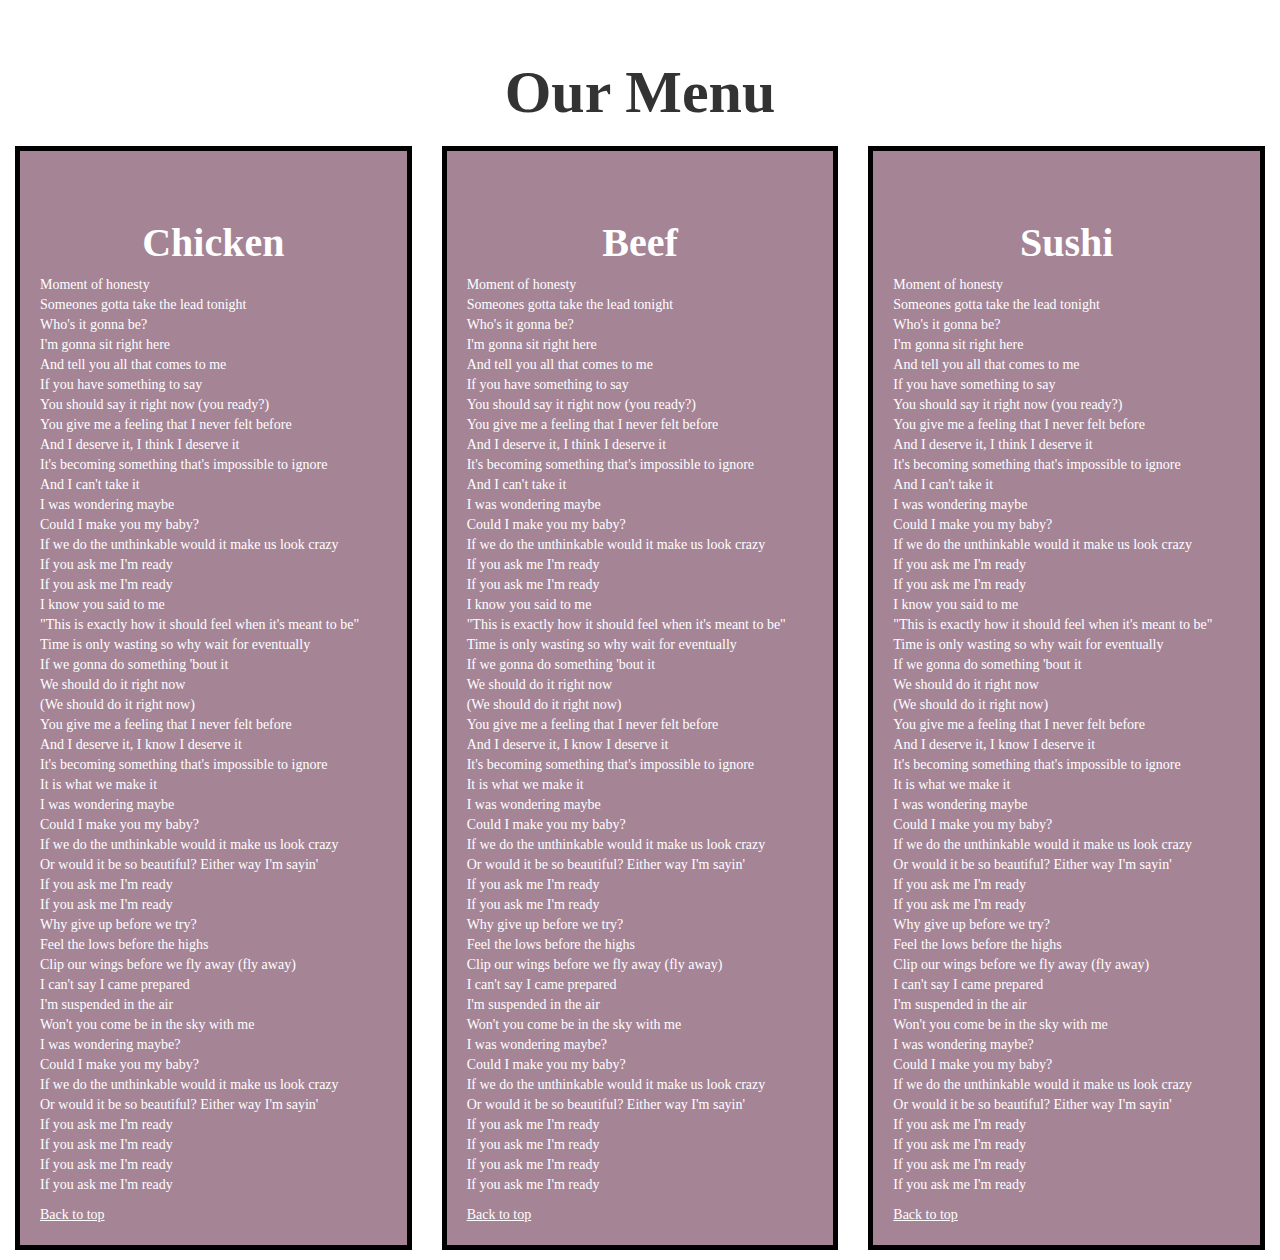
==== mod3_solution/index.html @ d4f3d7a2 "module 3 assignment" ====
<!doctype html>
<html lang="en">
  <head>
    <meta charset="utf-8">
    <meta http-equiv="X-UA-Compatible" content="IE=edge">
    <meta name="viewport" content="width=device-width, initial-scale=1">
    <title>Assignment Solution for Module 3</title>
    <link rel="stylesheet" href="css/bootstrap.min.css">
    <link rel="stylesheet" href="css/styles.css">
  </head>
<body>

  <p id='top'class="text-center">Our Menu</p>
  <div class="container-fluid">
      <div class="row">
          <div class='col-md-4 col-sm-6 col-xs-12'>
            <div class=column>
              <h3 id='heading' class='text-center'>Chicken</h3>
              <p>Moment of honesty <br>
                Someones gotta take the lead tonight<br>
                Who's it gonna be?<br>
                I'm gonna sit right here<br>
                And tell you all that comes to me<br>
                If you have something to say<br>
                You should say it right now (you ready?)<br>
                You give me a feeling that I never felt before<br>
                And I deserve it, I think I deserve it<br>
                It's becoming something that's impossible to ignore<br>
                And I can't take it<br>
                I was wondering maybe<br>
                Could I make you my baby?<br>
                If we do the unthinkable would it make us look crazy<br>
                If you ask me I'm ready<br>
                If you ask me I'm ready<br>
                I know you said to me<br>
                "This is exactly how it should feel when it's meant to be"<br>
                Time is only wasting so why wait for eventually<br>
                If we gonna do something 'bout it<br>
                We should do it right now<br>
                (We should do it right now)<br>
                You give me a feeling that I never felt before<br>
                And I deserve it, I know I deserve it<br>
                It's becoming something that's impossible to ignore<br>
                It is what we make it<br>
                I was wondering maybe<br>
                Could I make you my baby?<br>
                If we do the unthinkable would it make us look crazy<br>
                Or would it be so beautiful? Either way I'm sayin'<br>
                If you ask me I'm ready<br>
                If you ask me I'm ready<br>
                Why give up before we try?<br>
                Feel the lows before the highs<br>
                Clip our wings before we fly away (fly away)<br>
                I can't say I came prepared<br>
                I'm suspended in the air<br>
                Won't you come be in the sky with me<br>
                I was wondering maybe?<br>
                Could I make you my baby?<br>
                If we do the unthinkable would it make us look crazy<br>
                Or would it be so beautiful? Either way I'm sayin'<br>
                If you ask me I'm ready<br>
                If you ask me I'm ready<br>
                If you ask me I'm ready<br>
                If you ask me I'm ready</p>
                <a href='#top'>Back to top</a>
            </div>
          </div>
          <div class='col-md-4 col-sm-6 col-xs-12'>
            <div class=column>
            <h3 id='heading' class='text-center'>Beef</h3>
            <p>Moment of honesty <br>
              Someones gotta take the lead tonight<br>
              Who's it gonna be?<br>
              I'm gonna sit right here<br>
              And tell you all that comes to me<br>
              If you have something to say<br>
              You should say it right now (you ready?)<br>
              You give me a feeling that I never felt before<br>
              And I deserve it, I think I deserve it<br>
              It's becoming something that's impossible to ignore<br>
              And I can't take it<br>
              I was wondering maybe<br>
              Could I make you my baby?<br>
              If we do the unthinkable would it make us look crazy<br>
              If you ask me I'm ready<br>
              If you ask me I'm ready<br>
              I know you said to me<br>
              "This is exactly how it should feel when it's meant to be"<br>
              Time is only wasting so why wait for eventually<br>
              If we gonna do something 'bout it<br>
              We should do it right now<br>
              (We should do it right now)<br>
              You give me a feeling that I never felt before<br>
              And I deserve it, I know I deserve it<br>
              It's becoming something that's impossible to ignore<br>
              It is what we make it<br>
              I was wondering maybe<br>
              Could I make you my baby?<br>
              If we do the unthinkable would it make us look crazy<br>
              Or would it be so beautiful? Either way I'm sayin'<br>
              If you ask me I'm ready<br>
              If you ask me I'm ready<br>
              Why give up before we try?<br>
              Feel the lows before the highs<br>
              Clip our wings before we fly away (fly away)<br>
              I can't say I came prepared<br>
              I'm suspended in the air<br>
              Won't you come be in the sky with me<br>
              I was wondering maybe?<br>
              Could I make you my baby?<br>
              If we do the unthinkable would it make us look crazy<br>
              Or would it be so beautiful? Either way I'm sayin'<br>
              If you ask me I'm ready<br>
              If you ask me I'm ready<br>
              If you ask me I'm ready<br>
              If you ask me I'm ready</p>
              <a href='#top'>Back to top</a>
            </div>
        </div>
        <div class='col-md-4 col-sm-12 col-xs-12'>
          <div class=column>
            <h3 id='heading' class='text-center'>Sushi</h3>
            <p>Moment of honesty <br>
              Someones gotta take the lead tonight<br>
              Who's it gonna be?<br>
              I'm gonna sit right here<br>
              And tell you all that comes to me<br>
              If you have something to say<br>
              You should say it right now (you ready?)<br>
              You give me a feeling that I never felt before<br>
              And I deserve it, I think I deserve it<br>
              It's becoming something that's impossible to ignore<br>
              And I can't take it<br>
              I was wondering maybe<br>
              Could I make you my baby?<br>
              If we do the unthinkable would it make us look crazy<br>
              If you ask me I'm ready<br>
              If you ask me I'm ready<br>
              I know you said to me<br>
              "This is exactly how it should feel when it's meant to be"<br>
              Time is only wasting so why wait for eventually<br>
              If we gonna do something 'bout it<br>
              We should do it right now<br>
              (We should do it right now)<br>
              You give me a feeling that I never felt before<br>
              And I deserve it, I know I deserve it<br>
              It's becoming something that's impossible to ignore<br>
              It is what we make it<br>
              I was wondering maybe<br>
              Could I make you my baby?<br>
              If we do the unthinkable would it make us look crazy<br>
              Or would it be so beautiful? Either way I'm sayin'<br>
              If you ask me I'm ready<br>
              If you ask me I'm ready<br>
              Why give up before we try?<br>
              Feel the lows before the highs<br>
              Clip our wings before we fly away (fly away)<br>
              I can't say I came prepared<br>
              I'm suspended in the air<br>
              Won't you come be in the sky with me<br>
              I was wondering maybe?<br>
              Could I make you my baby?<br>
              If we do the unthinkable would it make us look crazy<br>
              Or would it be so beautiful? Either way I'm sayin'<br>
              If you ask me I'm ready<br>
              If you ask me I'm ready<br>
              If you ask me I'm ready<br>
              If you ask me I'm ready</p>
              <a href='#top'>Back to top</a>
          </div>
        </div>
      </div>
  </div>
  <!-- jQuery (Bootstrap JS plugins depend on it) -->
  <script src="js/jquery-1.11.3.min.js"></script>
  <script src="js/bootstrap.min.js"></script>
  <script src="js/script.js"></script>
</body>
</html>
---- mod3_solution/css/styles.css ----
* {
    box-sizing: border-box;
    font-family: Cambria, Cochin, Georgia, Times, 'Times New Roman', serif;

}

.text-center {

    margin-top: 50px;
    font-size: 60px;
    font-weight: bolder;
}

#heading {
    font-size: 40px;
    font-weight: bold;
    color: white;
}

.column {
    background-color:#A58496;
    color: white;
    border: 5px solid black;
    margin-bottom: 10px;
    padding: 20px;
}

a:link {
    color: white;
    text-decoration: underline;
}

a:visited {
    color: white;
    text-decoration: underline;
}

a:hover {
    color: black;
    text-decoration: underline;
}

a:active {
    color: black;
    text-decoration: underline;
}
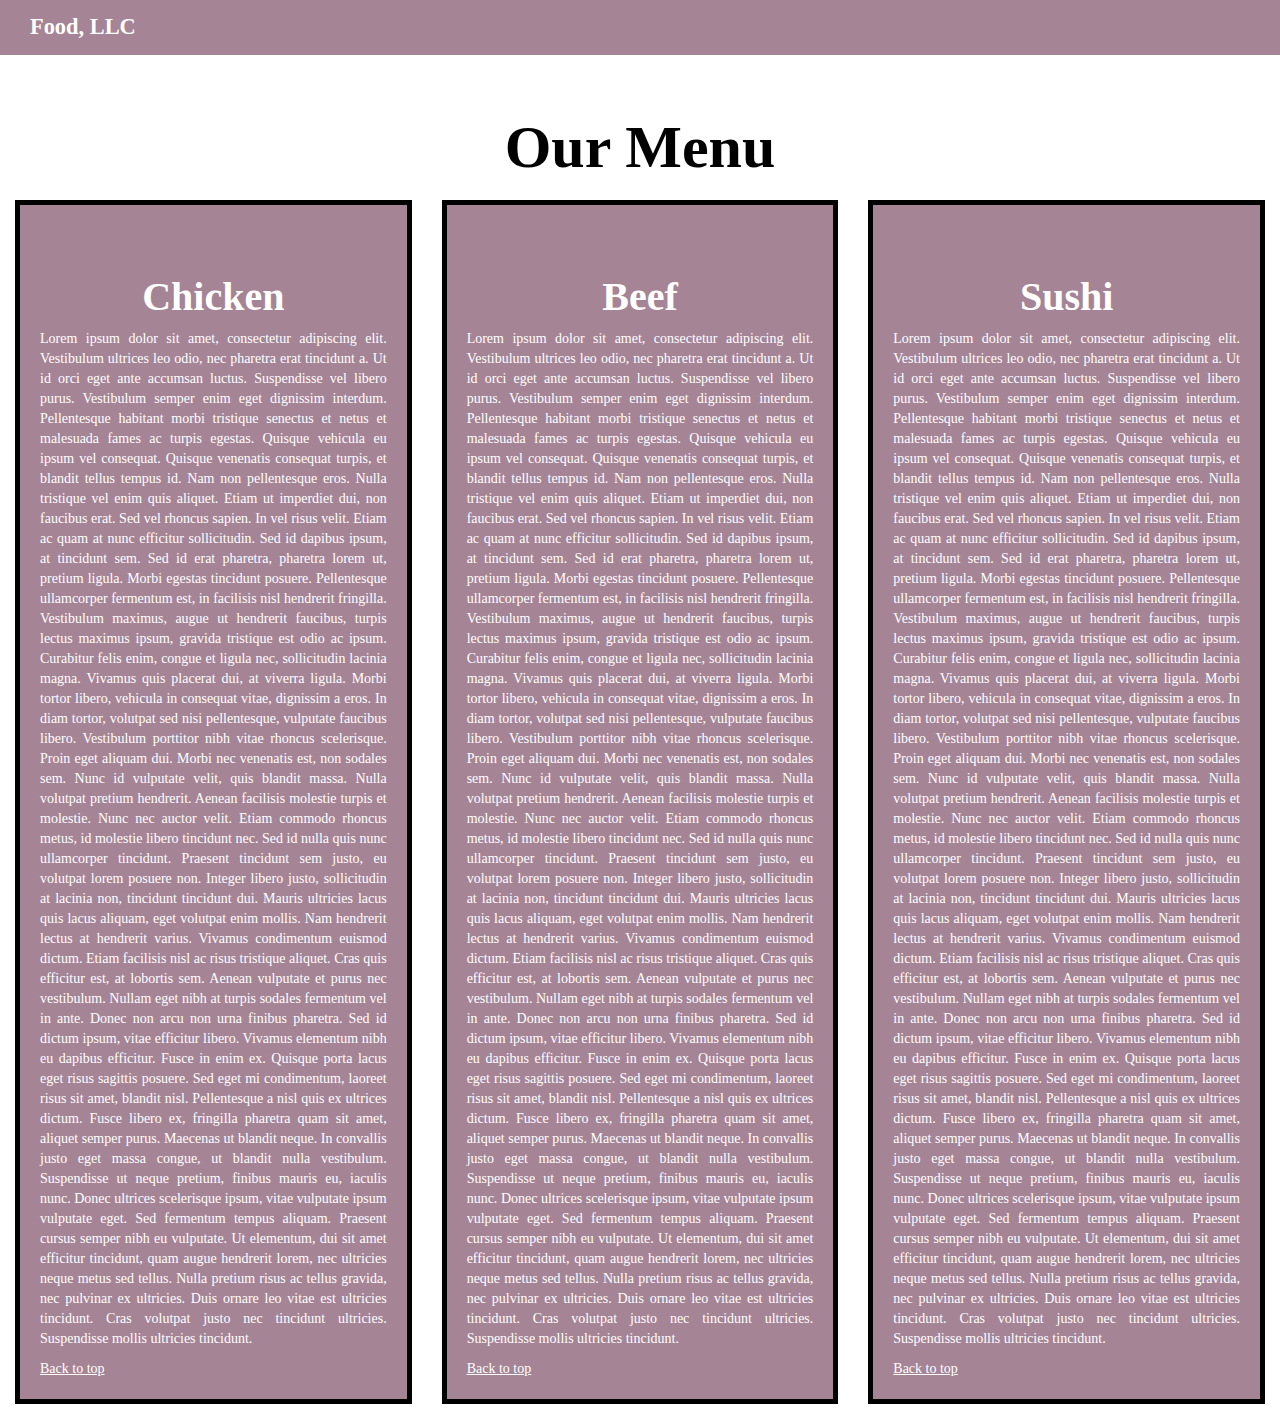
==== commit e15b6f4c: "module 3 assignment final version" ====
--- a/mod3_solution/index.html
+++ b/mod3_solution/index.html
@@ -1,5 +1,6 @@
 <!doctype html>
 <html lang="en">
+
   <head>
     <meta charset="utf-8">
     <meta http-equiv="X-UA-Compatible" content="IE=edge">
@@ -8,164 +9,81 @@
     <link rel="stylesheet" href="css/bootstrap.min.css">
     <link rel="stylesheet" href="css/styles.css">
   </head>
+
 <body>
+  <header>
+    <nav id='header-nav' class='navbar navbar-default'>
+      <div class='container-fluid'>
+        <h1 id='brand'>Food, LLC</h1>
+        <buttom type='buttom' class='navbar-toggle collapsed'data-toggle='collapse' data-target='#collapsable-nav' aria-expanded="false">
+          <span class='sr-only'>Toggle navigation</span>
+          <span class='icon-bar'></span>
+          <span class='icon-bar'></span>
+          <span class='icon-bar'></span>
+        </buttom>
+      </div>  
 
-  <p id='top'class="text-center">Our Menu</p>
-  <div class="container-fluid">
+      <div id='collapsable-nav' class='collapse navbar-collapse'>
+        <ul id='nav-list' class='nav navbar-nav navbar-right visible-xs'>
+          <li>
+            <a href='#chicken'>Chicken</a>
+          </li>
+          <li>
+            <a href='#beef'>Beef</a>
+          </li>
+          <li>
+            <a href='#sushi'>Sushi</a>
+          </li>
+        </ul>
+      </div>
+    </nav>
+  </header>
+
+    <p id='top'class="text-center">Our Menu</p>
+     <div class="container-fluid">
       <div class="row">
           <div class='col-md-4 col-sm-6 col-xs-12'>
             <div class=column>
-              <h3 id='heading' class='text-center'>Chicken</h3>
-              <p>Moment of honesty <br>
-                Someones gotta take the lead tonight<br>
-                Who's it gonna be?<br>
-                I'm gonna sit right here<br>
-                And tell you all that comes to me<br>
-                If you have something to say<br>
-                You should say it right now (you ready?)<br>
-                You give me a feeling that I never felt before<br>
-                And I deserve it, I think I deserve it<br>
-                It's becoming something that's impossible to ignore<br>
-                And I can't take it<br>
-                I was wondering maybe<br>
-                Could I make you my baby?<br>
-                If we do the unthinkable would it make us look crazy<br>
-                If you ask me I'm ready<br>
-                If you ask me I'm ready<br>
-                I know you said to me<br>
-                "This is exactly how it should feel when it's meant to be"<br>
-                Time is only wasting so why wait for eventually<br>
-                If we gonna do something 'bout it<br>
-                We should do it right now<br>
-                (We should do it right now)<br>
-                You give me a feeling that I never felt before<br>
-                And I deserve it, I know I deserve it<br>
-                It's becoming something that's impossible to ignore<br>
-                It is what we make it<br>
-                I was wondering maybe<br>
-                Could I make you my baby?<br>
-                If we do the unthinkable would it make us look crazy<br>
-                Or would it be so beautiful? Either way I'm sayin'<br>
-                If you ask me I'm ready<br>
-                If you ask me I'm ready<br>
-                Why give up before we try?<br>
-                Feel the lows before the highs<br>
-                Clip our wings before we fly away (fly away)<br>
-                I can't say I came prepared<br>
-                I'm suspended in the air<br>
-                Won't you come be in the sky with me<br>
-                I was wondering maybe?<br>
-                Could I make you my baby?<br>
-                If we do the unthinkable would it make us look crazy<br>
-                Or would it be so beautiful? Either way I'm sayin'<br>
-                If you ask me I'm ready<br>
-                If you ask me I'm ready<br>
-                If you ask me I'm ready<br>
-                If you ask me I'm ready</p>
+              <h3 id='chicken' class='text-center'>Chicken</h3>
+              <p>Lorem ipsum dolor sit amet, consectetur adipiscing elit. Vestibulum ultrices leo odio, nec pharetra erat tincidunt a. Ut id orci eget ante accumsan luctus. Suspendisse vel libero purus. Vestibulum semper enim eget dignissim interdum. Pellentesque habitant morbi tristique senectus et netus et malesuada fames ac turpis egestas. Quisque vehicula eu ipsum vel consequat. Quisque venenatis consequat turpis, et blandit tellus tempus id. Nam non pellentesque eros. Nulla tristique vel enim quis aliquet. Etiam ut imperdiet dui, non faucibus erat. Sed vel rhoncus sapien. In vel risus velit. Etiam ac quam at nunc efficitur sollicitudin. Sed id dapibus ipsum, at tincidunt sem.
+
+                Sed id erat pharetra, pharetra lorem ut, pretium ligula. Morbi egestas tincidunt posuere. Pellentesque ullamcorper fermentum est, in facilisis nisl hendrerit fringilla. Vestibulum maximus, augue ut hendrerit faucibus, turpis lectus maximus ipsum, gravida tristique est odio ac ipsum. Curabitur felis enim, congue et ligula nec, sollicitudin lacinia magna. Vivamus quis placerat dui, at viverra ligula. Morbi tortor libero, vehicula in consequat vitae, dignissim a eros. In diam tortor, volutpat sed nisi pellentesque, vulputate faucibus libero. Vestibulum porttitor nibh vitae rhoncus scelerisque. Proin eget aliquam dui. Morbi nec venenatis est, non sodales sem. Nunc id vulputate velit, quis blandit massa. Nulla volutpat pretium hendrerit. Aenean facilisis molestie turpis et molestie. Nunc nec auctor velit. Etiam commodo rhoncus metus, id molestie libero tincidunt nec.
+                
+                Sed id nulla quis nunc ullamcorper tincidunt. Praesent tincidunt sem justo, eu volutpat lorem posuere non. Integer libero justo, sollicitudin at lacinia non, tincidunt tincidunt dui. Mauris ultricies lacus quis lacus aliquam, eget volutpat enim mollis. Nam hendrerit lectus at hendrerit varius. Vivamus condimentum euismod dictum. Etiam facilisis nisl ac risus tristique aliquet.
+                
+                Cras quis efficitur est, at lobortis sem. Aenean vulputate et purus nec vestibulum. Nullam eget nibh at turpis sodales fermentum vel in ante. Donec non arcu non urna finibus pharetra. Sed id dictum ipsum, vitae efficitur libero. Vivamus elementum nibh eu dapibus efficitur. Fusce in enim ex. Quisque porta lacus eget risus sagittis posuere. Sed eget mi condimentum, laoreet risus sit amet, blandit nisl. Pellentesque a nisl quis ex ultrices dictum. Fusce libero ex, fringilla pharetra quam sit amet, aliquet semper purus. Maecenas ut blandit neque. In convallis justo eget massa congue, ut blandit nulla vestibulum.
+                
+                Suspendisse ut neque pretium, finibus mauris eu, iaculis nunc. Donec ultrices scelerisque ipsum, vitae vulputate ipsum vulputate eget. Sed fermentum tempus aliquam. Praesent cursus semper nibh eu vulputate. Ut elementum, dui sit amet efficitur tincidunt, quam augue hendrerit lorem, nec ultricies neque metus sed tellus. Nulla pretium risus ac tellus gravida, nec pulvinar ex ultricies. Duis ornare leo vitae est ultricies tincidunt. Cras volutpat justo nec tincidunt ultricies. Suspendisse mollis ultricies tincidunt.</p>
                 <a href='#top'>Back to top</a>
             </div>
           </div>
           <div class='col-md-4 col-sm-6 col-xs-12'>
             <div class=column>
-            <h3 id='heading' class='text-center'>Beef</h3>
-            <p>Moment of honesty <br>
-              Someones gotta take the lead tonight<br>
-              Who's it gonna be?<br>
-              I'm gonna sit right here<br>
-              And tell you all that comes to me<br>
-              If you have something to say<br>
-              You should say it right now (you ready?)<br>
-              You give me a feeling that I never felt before<br>
-              And I deserve it, I think I deserve it<br>
-              It's becoming something that's impossible to ignore<br>
-              And I can't take it<br>
-              I was wondering maybe<br>
-              Could I make you my baby?<br>
-              If we do the unthinkable would it make us look crazy<br>
-              If you ask me I'm ready<br>
-              If you ask me I'm ready<br>
-              I know you said to me<br>
-              "This is exactly how it should feel when it's meant to be"<br>
-              Time is only wasting so why wait for eventually<br>
-              If we gonna do something 'bout it<br>
-              We should do it right now<br>
-              (We should do it right now)<br>
-              You give me a feeling that I never felt before<br>
-              And I deserve it, I know I deserve it<br>
-              It's becoming something that's impossible to ignore<br>
-              It is what we make it<br>
-              I was wondering maybe<br>
-              Could I make you my baby?<br>
-              If we do the unthinkable would it make us look crazy<br>
-              Or would it be so beautiful? Either way I'm sayin'<br>
-              If you ask me I'm ready<br>
-              If you ask me I'm ready<br>
-              Why give up before we try?<br>
-              Feel the lows before the highs<br>
-              Clip our wings before we fly away (fly away)<br>
-              I can't say I came prepared<br>
-              I'm suspended in the air<br>
-              Won't you come be in the sky with me<br>
-              I was wondering maybe?<br>
-              Could I make you my baby?<br>
-              If we do the unthinkable would it make us look crazy<br>
-              Or would it be so beautiful? Either way I'm sayin'<br>
-              If you ask me I'm ready<br>
-              If you ask me I'm ready<br>
-              If you ask me I'm ready<br>
-              If you ask me I'm ready</p>
+            <h3 id='beef' class='text-center'>Beef</h3>
+            <p>Lorem ipsum dolor sit amet, consectetur adipiscing elit. Vestibulum ultrices leo odio, nec pharetra erat tincidunt a. Ut id orci eget ante accumsan luctus. Suspendisse vel libero purus. Vestibulum semper enim eget dignissim interdum. Pellentesque habitant morbi tristique senectus et netus et malesuada fames ac turpis egestas. Quisque vehicula eu ipsum vel consequat. Quisque venenatis consequat turpis, et blandit tellus tempus id. Nam non pellentesque eros. Nulla tristique vel enim quis aliquet. Etiam ut imperdiet dui, non faucibus erat. Sed vel rhoncus sapien. In vel risus velit. Etiam ac quam at nunc efficitur sollicitudin. Sed id dapibus ipsum, at tincidunt sem.
+
+              Sed id erat pharetra, pharetra lorem ut, pretium ligula. Morbi egestas tincidunt posuere. Pellentesque ullamcorper fermentum est, in facilisis nisl hendrerit fringilla. Vestibulum maximus, augue ut hendrerit faucibus, turpis lectus maximus ipsum, gravida tristique est odio ac ipsum. Curabitur felis enim, congue et ligula nec, sollicitudin lacinia magna. Vivamus quis placerat dui, at viverra ligula. Morbi tortor libero, vehicula in consequat vitae, dignissim a eros. In diam tortor, volutpat sed nisi pellentesque, vulputate faucibus libero. Vestibulum porttitor nibh vitae rhoncus scelerisque. Proin eget aliquam dui. Morbi nec venenatis est, non sodales sem. Nunc id vulputate velit, quis blandit massa. Nulla volutpat pretium hendrerit. Aenean facilisis molestie turpis et molestie. Nunc nec auctor velit. Etiam commodo rhoncus metus, id molestie libero tincidunt nec.
+              
+              Sed id nulla quis nunc ullamcorper tincidunt. Praesent tincidunt sem justo, eu volutpat lorem posuere non. Integer libero justo, sollicitudin at lacinia non, tincidunt tincidunt dui. Mauris ultricies lacus quis lacus aliquam, eget volutpat enim mollis. Nam hendrerit lectus at hendrerit varius. Vivamus condimentum euismod dictum. Etiam facilisis nisl ac risus tristique aliquet.
+              
+              Cras quis efficitur est, at lobortis sem. Aenean vulputate et purus nec vestibulum. Nullam eget nibh at turpis sodales fermentum vel in ante. Donec non arcu non urna finibus pharetra. Sed id dictum ipsum, vitae efficitur libero. Vivamus elementum nibh eu dapibus efficitur. Fusce in enim ex. Quisque porta lacus eget risus sagittis posuere. Sed eget mi condimentum, laoreet risus sit amet, blandit nisl. Pellentesque a nisl quis ex ultrices dictum. Fusce libero ex, fringilla pharetra quam sit amet, aliquet semper purus. Maecenas ut blandit neque. In convallis justo eget massa congue, ut blandit nulla vestibulum.
+              
+              Suspendisse ut neque pretium, finibus mauris eu, iaculis nunc. Donec ultrices scelerisque ipsum, vitae vulputate ipsum vulputate eget. Sed fermentum tempus aliquam. Praesent cursus semper nibh eu vulputate. Ut elementum, dui sit amet efficitur tincidunt, quam augue hendrerit lorem, nec ultricies neque metus sed tellus. Nulla pretium risus ac tellus gravida, nec pulvinar ex ultricies. Duis ornare leo vitae est ultricies tincidunt. Cras volutpat justo nec tincidunt ultricies. Suspendisse mollis ultricies tincidunt.</p>
               <a href='#top'>Back to top</a>
             </div>
         </div>
         <div class='col-md-4 col-sm-12 col-xs-12'>
           <div class=column>
-            <h3 id='heading' class='text-center'>Sushi</h3>
-            <p>Moment of honesty <br>
-              Someones gotta take the lead tonight<br>
-              Who's it gonna be?<br>
-              I'm gonna sit right here<br>
-              And tell you all that comes to me<br>
-              If you have something to say<br>
-              You should say it right now (you ready?)<br>
-              You give me a feeling that I never felt before<br>
-              And I deserve it, I think I deserve it<br>
-              It's becoming something that's impossible to ignore<br>
-              And I can't take it<br>
-              I was wondering maybe<br>
-              Could I make you my baby?<br>
-              If we do the unthinkable would it make us look crazy<br>
-              If you ask me I'm ready<br>
-              If you ask me I'm ready<br>
-              I know you said to me<br>
-              "This is exactly how it should feel when it's meant to be"<br>
-              Time is only wasting so why wait for eventually<br>
-              If we gonna do something 'bout it<br>
-              We should do it right now<br>
-              (We should do it right now)<br>
-              You give me a feeling that I never felt before<br>
-              And I deserve it, I know I deserve it<br>
-              It's becoming something that's impossible to ignore<br>
-              It is what we make it<br>
-              I was wondering maybe<br>
-              Could I make you my baby?<br>
-              If we do the unthinkable would it make us look crazy<br>
-              Or would it be so beautiful? Either way I'm sayin'<br>
-              If you ask me I'm ready<br>
-              If you ask me I'm ready<br>
-              Why give up before we try?<br>
-              Feel the lows before the highs<br>
-              Clip our wings before we fly away (fly away)<br>
-              I can't say I came prepared<br>
-              I'm suspended in the air<br>
-              Won't you come be in the sky with me<br>
-              I was wondering maybe?<br>
-              Could I make you my baby?<br>
-              If we do the unthinkable would it make us look crazy<br>
-              Or would it be so beautiful? Either way I'm sayin'<br>
-              If you ask me I'm ready<br>
-              If you ask me I'm ready<br>
-              If you ask me I'm ready<br>
-              If you ask me I'm ready</p>
+            <h3 id='sushi' class='text-center'>Sushi</h3>
+            <p>Lorem ipsum dolor sit amet, consectetur adipiscing elit. Vestibulum ultrices leo odio, nec pharetra erat tincidunt a. Ut id orci eget ante accumsan luctus. Suspendisse vel libero purus. Vestibulum semper enim eget dignissim interdum. Pellentesque habitant morbi tristique senectus et netus et malesuada fames ac turpis egestas. Quisque vehicula eu ipsum vel consequat. Quisque venenatis consequat turpis, et blandit tellus tempus id. Nam non pellentesque eros. Nulla tristique vel enim quis aliquet. Etiam ut imperdiet dui, non faucibus erat. Sed vel rhoncus sapien. In vel risus velit. Etiam ac quam at nunc efficitur sollicitudin. Sed id dapibus ipsum, at tincidunt sem.
+
+              Sed id erat pharetra, pharetra lorem ut, pretium ligula. Morbi egestas tincidunt posuere. Pellentesque ullamcorper fermentum est, in facilisis nisl hendrerit fringilla. Vestibulum maximus, augue ut hendrerit faucibus, turpis lectus maximus ipsum, gravida tristique est odio ac ipsum. Curabitur felis enim, congue et ligula nec, sollicitudin lacinia magna. Vivamus quis placerat dui, at viverra ligula. Morbi tortor libero, vehicula in consequat vitae, dignissim a eros. In diam tortor, volutpat sed nisi pellentesque, vulputate faucibus libero. Vestibulum porttitor nibh vitae rhoncus scelerisque. Proin eget aliquam dui. Morbi nec venenatis est, non sodales sem. Nunc id vulputate velit, quis blandit massa. Nulla volutpat pretium hendrerit. Aenean facilisis molestie turpis et molestie. Nunc nec auctor velit. Etiam commodo rhoncus metus, id molestie libero tincidunt nec.
+              
+              Sed id nulla quis nunc ullamcorper tincidunt. Praesent tincidunt sem justo, eu volutpat lorem posuere non. Integer libero justo, sollicitudin at lacinia non, tincidunt tincidunt dui. Mauris ultricies lacus quis lacus aliquam, eget volutpat enim mollis. Nam hendrerit lectus at hendrerit varius. Vivamus condimentum euismod dictum. Etiam facilisis nisl ac risus tristique aliquet.
+              
+              Cras quis efficitur est, at lobortis sem. Aenean vulputate et purus nec vestibulum. Nullam eget nibh at turpis sodales fermentum vel in ante. Donec non arcu non urna finibus pharetra. Sed id dictum ipsum, vitae efficitur libero. Vivamus elementum nibh eu dapibus efficitur. Fusce in enim ex. Quisque porta lacus eget risus sagittis posuere. Sed eget mi condimentum, laoreet risus sit amet, blandit nisl. Pellentesque a nisl quis ex ultrices dictum. Fusce libero ex, fringilla pharetra quam sit amet, aliquet semper purus. Maecenas ut blandit neque. In convallis justo eget massa congue, ut blandit nulla vestibulum.
+              
+              Suspendisse ut neque pretium, finibus mauris eu, iaculis nunc. Donec ultrices scelerisque ipsum, vitae vulputate ipsum vulputate eget. Sed fermentum tempus aliquam. Praesent cursus semper nibh eu vulputate. Ut elementum, dui sit amet efficitur tincidunt, quam augue hendrerit lorem, nec ultricies neque metus sed tellus. Nulla pretium risus ac tellus gravida, nec pulvinar ex ultricies. Duis ornare leo vitae est ultricies tincidunt. Cras volutpat justo nec tincidunt ultricies. Suspendisse mollis ultricies tincidunt.</p>
               <a href='#top'>Back to top</a>
           </div>
         </div>
--- a/mod3_solution/css/styles.css
+++ b/mod3_solution/css/styles.css
@@ -1,17 +1,31 @@
 * {
     box-sizing: border-box;
-    font-family: Cambria, Cochin, Georgia, Times, 'Times New Roman', serif;
-
+    font-family: Cambria, Cochin, Georgia, Times, 'Times New Roman', serif
 }
 
 .text-center {
-
     margin-top: 50px;
     font-size: 60px;
     font-weight: bolder;
+    color: black;
 }
 
-#heading {
+#header-nav {
+    background-color: #A58496;
+    border-radius: 0;
+    border: 0;
+}
+
+#brand {
+    margin: 15px;
+    color: white;
+    font-size: 160%;
+    font-weight: bold;
+    width: max-content;
+    float: left;
+}
+
+#chicken, #beef, #sushi{
     font-size: 40px;
     font-weight: bold;
     color: white;
@@ -19,28 +33,29 @@
 
 .column {
     background-color:#A58496;
+    text-align: justify;
     color: white;
     border: 5px solid black;
     margin-bottom: 10px;
     padding: 20px;
 }
 
-a:link {
+a:link, a:visited, #nav-list a:link, #nav-list a:visited {
     color: white;
     text-decoration: underline;
 }
 
-a:visited {
-    color: white;
-    text-decoration: underline;
-}
-
-a:hover {
+a:hover, a:active, #nav-list a:hover, #nav-list a:active {
     color: black;
     text-decoration: underline;
 }
 
-a:active {
-    color: black;
-    text-decoration: underline;
+.navbar-toggle, .icon-bar {
+    border: 1px solid white;
+}
+
+li {
+    text-align: center;
+    margin-top: 5px;
+    border: 1px solid white;
 }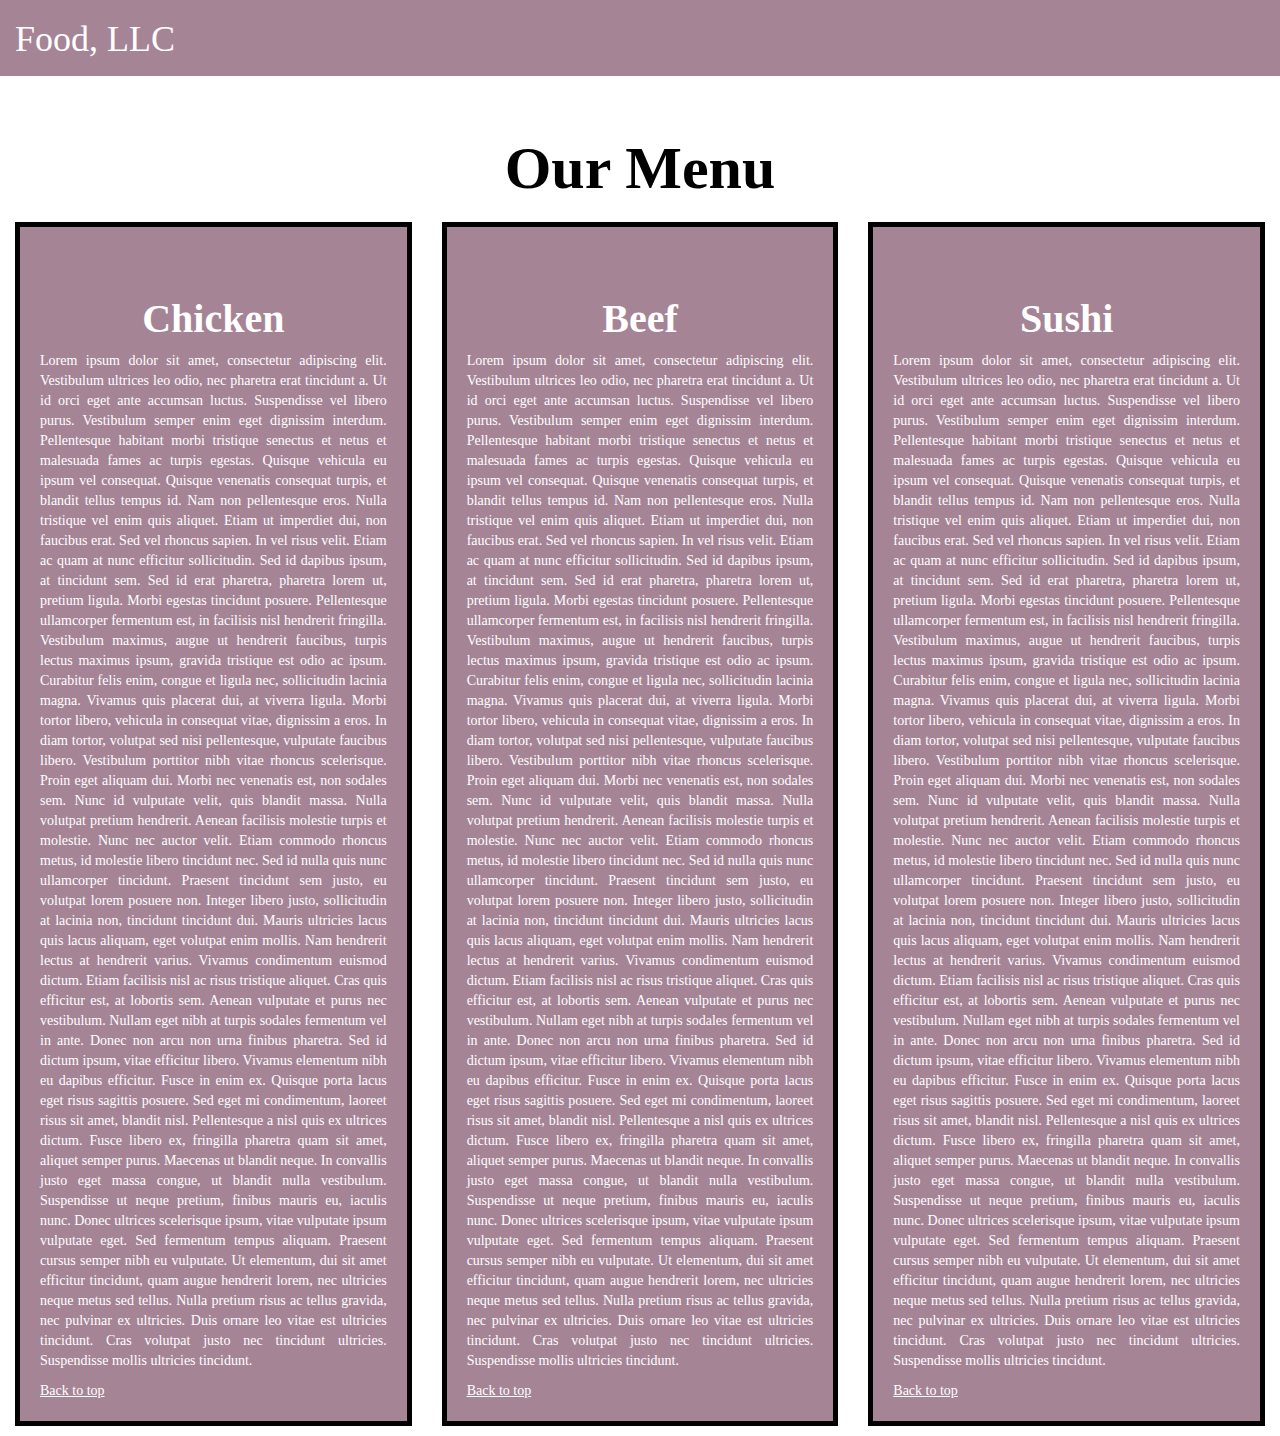
==== commit 243fa92d: "a few changes" ====
--- a/mod3_solution/index.html
+++ b/mod3_solution/index.html
@@ -14,14 +14,17 @@
   <header>
     <nav id='header-nav' class='navbar navbar-default'>
       <div class='container-fluid'>
-        <h1 id='brand'>Food, LLC</h1>
-        <buttom type='buttom' class='navbar-toggle collapsed'data-toggle='collapse' data-target='#collapsable-nav' aria-expanded="false">
-          <span class='sr-only'>Toggle navigation</span>
-          <span class='icon-bar'></span>
-          <span class='icon-bar'></span>
-          <span class='icon-bar'></span>
-        </buttom>
-      </div>  
+        <div class='navbar-header'>
+          <div id='brand' class='navbar-brand'>
+            <a href='index.html'><h1>Food, LLC</h1></a>
+          </div>
+          <buttom type='buttom' class='navbar-toggle collapsed'data-toggle='collapse' data-target='#collapsable-nav' aria-expanded="false">
+            <span class='sr-only'>Toggle navigation</span>
+            <span class='icon-bar'></span>
+            <span class='icon-bar'></span>
+            <span class='icon-bar'></span>
+          </buttom>
+        </div>  
 
       <div id='collapsable-nav' class='collapse navbar-collapse'>
         <ul id='nav-list' class='nav navbar-nav navbar-right visible-xs'>
@@ -35,6 +38,7 @@
             <a href='#sushi'>Sushi</a>
           </li>
         </ul>
+      </div>
       </div>
     </nav>
   </header>
--- a/mod3_solution/css/styles.css
+++ b/mod3_solution/css/styles.css
@@ -16,13 +16,12 @@
     border: 0;
 }
 
-#brand {
-    margin: 15px;
+#brand a:link, #brand a:visited, #brand a:hover, #brand a:active {
     color: white;
-    font-size: 160%;
     font-weight: bold;
     width: max-content;
     float: left;
+    text-decoration: none;
 }
 
 #chicken, #beef, #sushi{
@@ -54,8 +53,19 @@
     border: 1px solid white;
 }
 
+.navbar-toggle {
+    margin-top: 20px;
+}
+
 li {
     text-align: center;
     margin-top: 5px;
     border: 1px solid white;
-}+}
+
+.navbar-brand, .navbar-nav li a {
+    line-height: 76px;
+    height: 76px;
+    padding-top: 0;
+}
+
